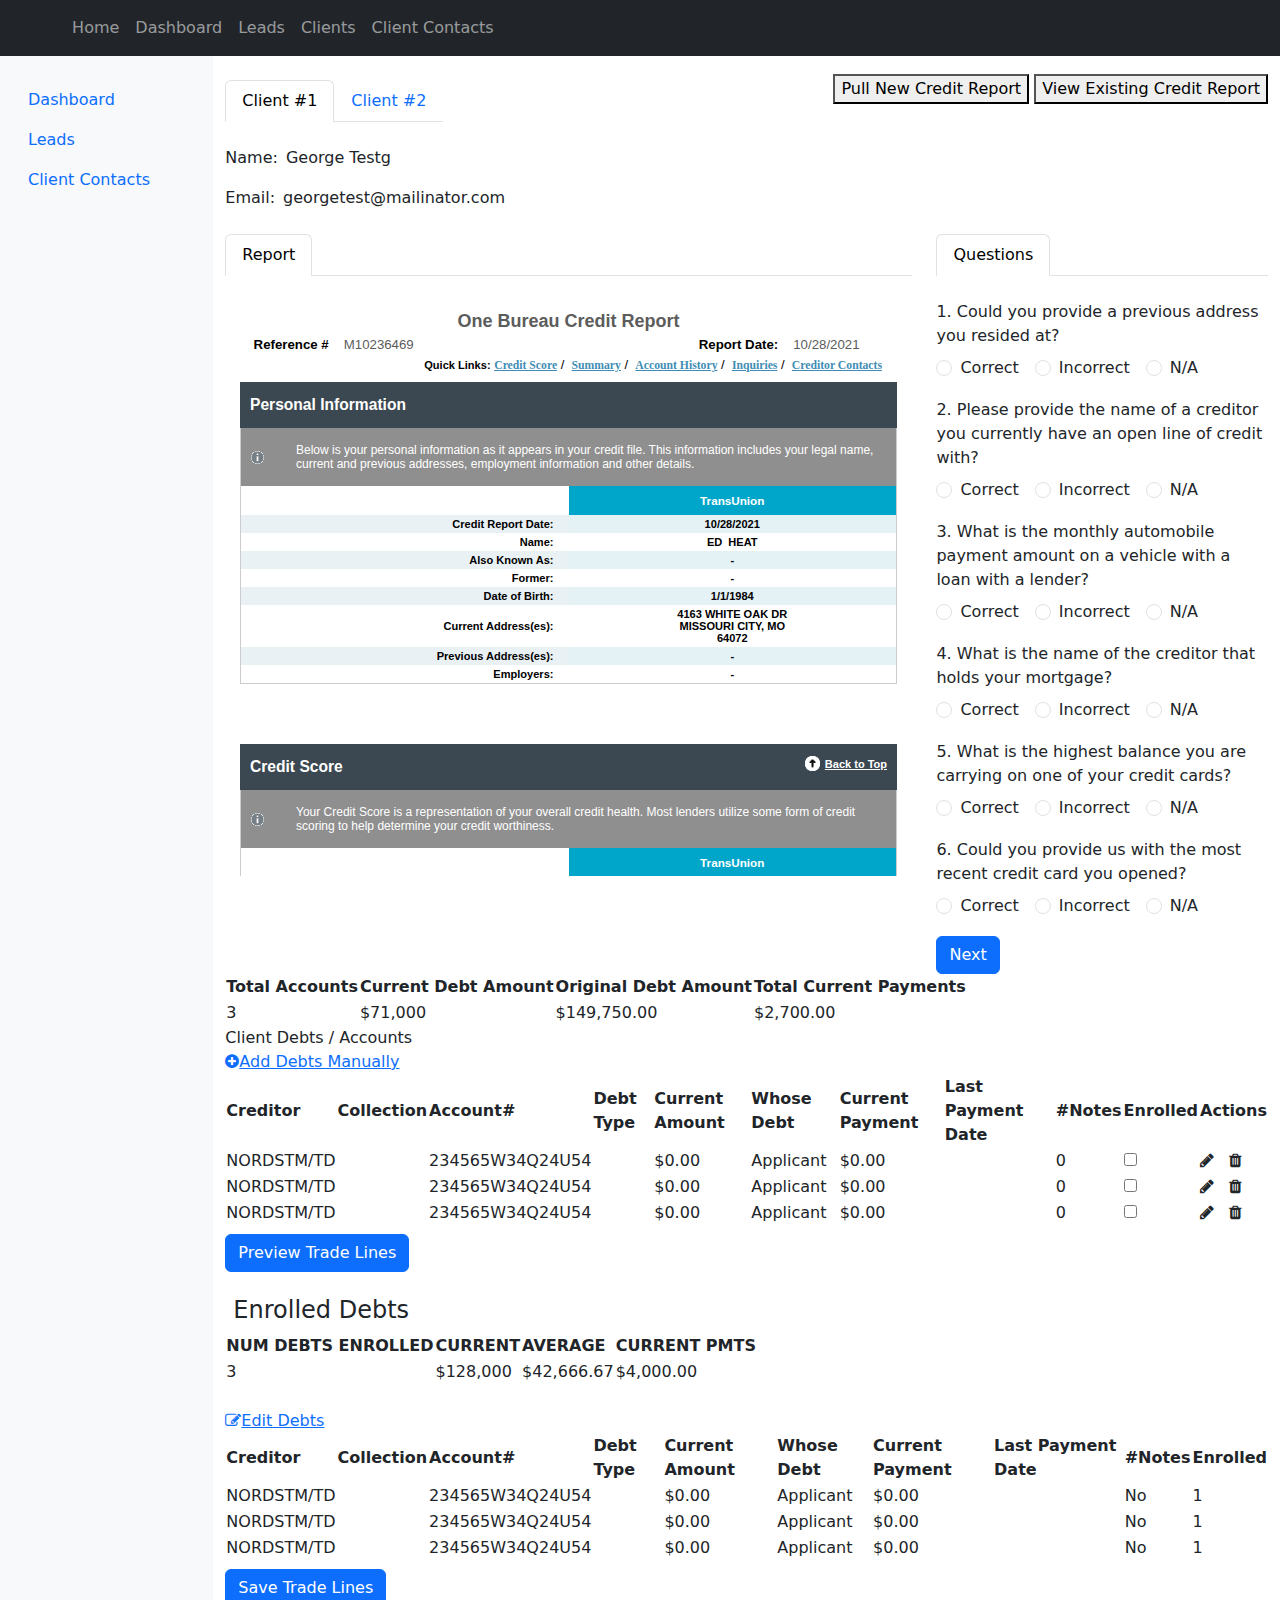
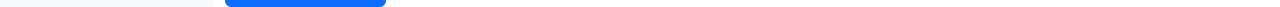
==== index.html @ 75496288 "Add files via upload" ====
<!DOCTYPE html>
<html lang="en">
<head>
    <meta charset="UTF-8">
    <meta name="viewport" content="width=device-width, initial-scale=1.0">
    <title>Pull Credit Report</title>
    <link href="https://cdn.jsdelivr.net/npm/bootstrap@5.0.0/dist/css/bootstrap.min.css" rel="stylesheet">
    <link rel="preconnect" href="https://fonts.gstatic.com">
    <link rel="stylesheet" href="https://cdnjs.cloudflare.com/ajax/libs/font-awesome/4.7.0/css/font-awesome.min.css">
    <link rel="stylesheet" href="styles.css">
</head>
<body>
    <!-- Navigation bar -->
    <nav class="navbar navbar-expand-lg navbar-dark bg-dark">
        <div class="container-fluid">
            <a class="navbar-brand" href="#"><span class="crmLogoIcon mR8"></span></a><span
                class="crmLogoText">CRM</span>
            <button class="navbar-toggler" type="button" data-bs-toggle="collapse" data-bs-target="#navbarNav"
                aria-controls="navbarNav" aria-expanded="false" aria-label="Toggle navigation">
                <span class="navbar-toggler-icon"></span>
            </button>
            <div class="collapse navbar-collapse" id="navbarNav">
                <ul class="navbar-nav ml-auto">
                    <li class="nav-item">
                        <a class="nav-link" href="#">Home</a>
                    </li>
                    <li class="nav-item">
                        <a class="nav-link" href="#">Dashboard</a>
                    </li>
                    <li class="nav-item">
                        <a class="nav-link" href="#">Leads</a>
                    </li>
                    <li class="nav-item">
                        <a class="nav-link" href="#">Clients</a>
                    </li>
                    <li class="nav-item">
                        <a class="nav-link" href="#">Client Contacts</a>
                    </li>
                </ul>
            </div>
        </div>
    </nav>

    <!-- Sidebar -->
    <div class="container-fluid">
        <div class="row containerbg">
            <nav id="sidebar" class="col-md-3 col-lg-2 d-md-block bg-light sidebar">
                <div class="position-sticky">
                    <ul class="nav flex-column mt-4">
                        <li class="nav-item">
                            <a class="nav-link active" href="#">
                                Dashboard
                            </a>
                        </li>
                        <li class="nav-item">
                            <a class="nav-link" href="#">
                                Leads
                            </a>
                        </li>
                        <li class="nav-item">
                            <a class="nav-link" href="#">
                                Client Contacts
                            </a>
                        </li>
                    </ul>
                </div>
            </nav>

            <!-- Content -->
            <main class="col-md-9 col-lg-10 righcontent">
                <!-- Tabs -->
                <div class="d-flex justify-content-between align-items-center">
                    <ul class="nav nav-tabs mt-4" id="myTabs" role="tablist">
                        <li class="nav-item" role="presentation">
                            <a class="nav-link active" id="client1-tab" data-bs-toggle="tab" href="#client1" role="tab"
                                aria-controls="client1" aria-selected="true" onclick="reloadPage()">Client
                                #1</a>
                        </li>
                        <li class="nav-item hideclient" role="presentation">
                            <a class="nav-link" id="client2-tab" data-bs-toggle="tab" href="#client2" role="tab"
                                aria-controls="client2" aria-selected="false" onclick="showClient('client2')">Client
                                #2</a>
                        </li>
                    </ul>
                    <div class="" ml-auto>
                        <button class="pull-credit-button" id="pullCreditButton">
                            Pull New Credit Report
                        </button>
                        <button class="pull-credit-button disabled" id="viewcreditbutton">
                            View Existing Credit Report
                        </button>
                    </div>
                </div>
                <!-- Tab Content -->
                <div class="tab-content mt-4">
                    <div class="tab-pane fade show active" id="client1" role="tabpanel" aria-labelledby="client1-tab">
                        <div class="nameinfo hideclient">
                            <p><span>Name:</span><span class="ps-2">George Testg</span></p>
                            <p><span>Email:</span><span class="ps-2">georgetest@mailinator.com</span></p>
                        </div>
                        <!-- Content for Client1 tab goes here -->
                        <div id="myTabsContent">
                            <div class="mt-4">


                                <!-- Tab Content -->
                                <div class="tab-content" id="myTabsContent">

                                    <div class="tab-pane fade show active" id="report" role="tabpanel"
                                        aria-labelledby="report-tab">

                                        <div class="row">
                                            <div class="col-8">
                                                <ul class="nav nav-tabs reportab" id="myTabs1" role="tablist">
                                                    <li class="nav-item" role="presentation">
                                                        <a class="nav-link active" id="report-tab" data-bs-toggle="tab"
                                                            href="#report" role="tab" aria-controls="report"
                                                            aria-selected="true">Report</a>
                                                    </li>
                                                </ul>
                                                <iframe width="100%" height="600px" src="1breport.html"
                                                    frameborder="0"></iframe>
                                            </div>
                                            <div class="col-4">
                                                <ul class="nav nav-tabs reportab" id="myTabs1" role="tablist">
                                                    <li class="nav-item" role="presentation">
                                                        <a class="nav-link active" id="report-tab" data-bs-toggle="tab"
                                                            href="#report" role="tab" aria-controls="report"
                                                            aria-selected="true">Questions</a>
                                                    </li>
                                                </ul>
                                                <form id="genquestions" class="mt-4">

                                                    <div class="questionwrap mb-3">
                                                        <div class="row">
                                                            <div class="col">
                                                                <label for="questionNo1" class="form-label">1. Could you
                                                                    provide a previous address you resided at?</label>
                                                            </div>
                                                        </div>
                                                        <div>
                                                            <div class="d-flex radio-group">
                                                                <div class="form-check me-3">
                                                                    <input class="form-check-input" type="radio"
                                                                        name="answer" id="yes" value="Yes">
                                                                    <label class="form-check-label"
                                                                        for="yes">Correct</label>
                                                                </div>
                                                                <div class="form-check me-3">
                                                                    <input class="form-check-input" type="radio"
                                                                        name="answer" id="no" value="No">
                                                                    <label class="form-check-label"
                                                                        for="no">Incorrect</label>
                                                                </div>
                                                                <div class="form-check">
                                                                    <input class="form-check-input" type="radio"
                                                                        name="answer" id="na" value="N/A">
                                                                    <label class="form-check-label" for="na">N/A</label>
                                                                </div>
                                                            </div>
                                                        </div>
                                                    </div>


                                                    <div class="questionwrap mb-3">
                                                        <div class="row">
                                                            <div class="col">
                                                                <label for="questionNo1" class="form-label">2. Please
                                                                    provide the name of a creditor you currently have an
                                                                    open line of credit with?</label>
                                                            </div>
                                                        </div>
                                                        <div>
                                                            <div class="d-flex radio-group">
                                                                <div class="form-check me-3">
                                                                    <input class="form-check-input" type="radio"
                                                                        name="answer1" id="yes" value="Yes">
                                                                    <label class="form-check-label"
                                                                        for="yes">Correct</label>
                                                                </div>
                                                                <div class="form-check me-3">
                                                                    <input class="form-check-input" type="radio"
                                                                        name="answer1" id="no" value="No">
                                                                    <label class="form-check-label"
                                                                        for="no">Incorrect</label>
                                                                </div>
                                                                <div class="form-check">
                                                                    <input class="form-check-input" type="radio"
                                                                        name="answer1" id="na" value="N/A">
                                                                    <label class="form-check-label" for="na">N/A</label>
                                                                </div>
                                                            </div>
                                                        </div>
                                                    </div>
                                                    <div class="questionwrap mb-3">
                                                        <div class="row">
                                                            <div class="col">
                                                                <label for="questionNo1" class="form-label">3. What is
                                                                    the
                                                                    monthly automobile payment amount on a vehicle with
                                                                    a loan with a lender?</label>
                                                            </div>
                                                        </div>
                                                        <div>
                                                            <div class="d-flex radio-group">
                                                                <div class="form-check me-3">
                                                                    <input class="form-check-input" type="radio"
                                                                        name="answer2" id="yes" value="Yes">
                                                                    <label class="form-check-label"
                                                                        for="yes">Correct</label>
                                                                </div>
                                                                <div class="form-check me-3">
                                                                    <input class="form-check-input" type="radio"
                                                                        name="answer2" id="no" value="No">
                                                                    <label class="form-check-label"
                                                                        for="no">Incorrect</label>
                                                                </div>
                                                                <div class="form-check">
                                                                    <input class="form-check-input" type="radio"
                                                                        name="answer2" id="na" value="N/A">
                                                                    <label class="form-check-label" for="na">N/A</label>
                                                                </div>
                                                            </div>
                                                        </div>
                                                    </div>
                                                    <div class="questionwrap mb-3">
                                                        <div class="row">
                                                            <div class="col">
                                                                <label for="questionNo1" class="form-label">4. What is
                                                                    the name of the creditor that holds your
                                                                    mortgage?</label>
                                                            </div>
                                                        </div>
                                                        <div>
                                                            <div class="d-flex radio-group">
                                                                <div class="form-check me-3">
                                                                    <input class="form-check-input" type="radio"
                                                                        name="answer3" id="yes" value="Yes">
                                                                    <label class="form-check-label"
                                                                        for="yes">Correct</label>
                                                                </div>
                                                                <div class="form-check me-3">
                                                                    <input class="form-check-input" type="radio"
                                                                        name="answer3" id="no" value="No">
                                                                    <label class="form-check-label"
                                                                        for="no">Incorrect</label>
                                                                </div>
                                                                <div class="form-check">
                                                                    <input class="form-check-input" type="radio"
                                                                        name="answer3" id="na" value="N/A">
                                                                    <label class="form-check-label" for="na">N/A</label>
                                                                </div>
                                                            </div>
                                                        </div>
                                                    </div>
                                                    <div class="questionwrap mb-3">
                                                        <div class="row">
                                                            <div class="col">
                                                                <label for="questionNo1" class="form-label">5. What is
                                                                    the highest balance you are carrying on one of your
                                                                    credit cards?</label>
                                                            </div>
                                                        </div>
                                                        <div>
                                                            <div class="d-flex radio-group">
                                                                <div class="form-check me-3">
                                                                    <input class="form-check-input" type="radio"
                                                                        name="answer4" id="yes" value="Yes">
                                                                    <label class="form-check-label"
                                                                        for="yes">Correct</label>
                                                                </div>
                                                                <div class="form-check me-3">
                                                                    <input class="form-check-input" type="radio"
                                                                        name="answer4" id="no" value="No">
                                                                    <label class="form-check-label"
                                                                        for="no">Incorrect</label>
                                                                </div>
                                                                <div class="form-check">
                                                                    <input class="form-check-input" type="radio"
                                                                        name="answer4" id="na" value="N/A">
                                                                    <label class="form-check-label" for="na">N/A</label>
                                                                </div>
                                                            </div>
                                                        </div>
                                                    </div>
                                                    <div class="questionwrap mb-3">
                                                        <div class="row">
                                                            <div class="col">
                                                                <label for="questionNo1" class="form-label">6. Could you
                                                                    provide us with the most recent credit card you
                                                                    opened?</label>
                                                            </div>
                                                        </div>
                                                        <div>
                                                            <div class="d-flex radio-group">
                                                                <div class="form-check me-3">
                                                                    <input class="form-check-input" type="radio"
                                                                        name="answer5" id="yes" value="Yes">
                                                                    <label class="form-check-label"
                                                                        for="yes">Correct</label>
                                                                </div>
                                                                <div class="form-check me-3">
                                                                    <input class="form-check-input" type="radio"
                                                                        name="answer5" id="no" value="No">
                                                                    <label class="form-check-label"
                                                                        for="no">Incorrect</label>
                                                                </div>
                                                                <div class="form-check">
                                                                    <input class="form-check-input" type="radio"
                                                                        name="answer5" id="na" value="N/A">
                                                                    <label class="form-check-label" for="na">N/A</label>
                                                                </div>
                                                            </div>
                                                        </div>
                                                    </div>
                                                    <div class="auth-unauth">
                                                        <button type="submit" id="questsubmit"
                                                            class="btn btn-primary mt-0">Next</button>
                                                      <!--  <button type="submit" id="questsubmit"
                                                            class="btn btn-secondary mt-0">Not Authenticated</button> -->
                                                    </div>
                                                </form>
                                            </div>
                                        </div>

                                    </div>

                                </div>
                            </div>
                        </div>
                    </div>
                    <div class="tab-pane fade" id="client2" role="tabpanel" aria-labelledby="client2-tab">
                        <!-- Content for Client2 tab goes here -->
                        <div class="nameinfo">
                            <p><span>Name:</span><span class="ps-2">John Doe</span></p>
                            <p><span>Email:</span><span class="ps-2">johndoe@mailinator.com</span></p>
                        </div>
                    </div>
                </div>
                <div class="debtssection" id="debtscontent">
                    <!-- Debs table -->
                    <table class="debtstable">
                        <tr>
                            <th>Total Accounts</th>
                            <th>Current Debt Amount</th>
                            <th>Original Debt Amount</th>
                            <th>Total Current Payments</th>
                        </tr>
                        <tr>
                            <td>3</td>
                            <td>$71,000</td>
                            <td>$149,750.00</td>
                            <td>$2,700.00</td>
                        </tr>
                    </table>
                    <span class="cba">Client Debts / Accounts</span>
                    <div class="button-container">
                        <!-- Buttons -->
                        <a href="#" class="button" id="openDebtsModalButton" onclick="showDebtsModal()"><i
                                class="fa fa-plus-circle"></i>Add Debts Manually</a>

                    </div>

                    <table class="debt-table">
                        <tr>
                            <th>Creditor</th>
                            <th>Collection</th>
                            <th>Account#</th>
                            <th>Debt Type</th>
                            <th>Current Amount</th>
                            <th>Whose Debt</th>
                            <th>Current Payment</th>
                            <th>Last Payment Date</th>
                            <th>#Notes</th>

                            <th>Enrolled</th>
                            <th>Actions</th>
                        </tr>
                        <tr>
                            <td>NORDSTM/TD</td>
                            <td></td>
                            <td>234565W34Q24U54</td>
                            <td></td>
                            <td>$0.00</td>
                            <td>Applicant</td>
                            <td>$0.00</td>
                            <td></td>
                            <td>0</td>

                            <td><input type="checkbox"></td>
                            <td class="actionitem"><i class="fa fa-pencil"></i>&nbsp;&nbsp;&nbsp;<i
                                    class="fa fa-trash "></i></td>
                        </tr>
                        <tr>
                            <td>NORDSTM/TD</td>
                            <td></td>
                            <td>234565W34Q24U54</td>
                            <td></td>
                            <td>$0.00</td>
                            <td>Applicant</td>
                            <td>$0.00</td>
                            <td></td>
                            <td>0</td>

                            <td><input type="checkbox"></td>
                            <td class="actionitem"><i class="fa fa-pencil"></i>&nbsp;&nbsp;&nbsp;<i
                                    class="fa fa-trash "></i></td>
                        </tr>
                        <tr>
                            <td>NORDSTM/TD</td>
                            <td></td>
                            <td>234565W34Q24U54</td>
                            <td></td>
                            <td>$0.00</td>
                            <td>Applicant</td>
                            <td>$0.00</td>
                            <td></td>
                            <td>0</td>
                            <td><input type="checkbox"></td>
                            
                            <td class="actionitem"><i class="fa fa-pencil"></i>&nbsp;&nbsp;&nbsp;<i
                                    class="fa fa-trash "></i></td>
                        </tr>
                    </table>
                    <div class="align-right">
                        <button type="button" class="btn btn-primary mt-2" data-dismiss="modal" id="addtradeline">Preview
                            Trade Lines</button>
                    </div>
                    <!-- Debts table ends -->
                </div>
                <div class="editdebts mt-4" id="editdebts">
                    <!-- Debs table -->
                    <h4 class="cba ps-2">Enrolled Debts</h4>
                    <table class="debtstable">
                        <tr>
                            <th>NUM DEBTS ENROLLED</th>
                            <th>CURRENT</th>
                            <th>AVERAGE</th>
                            <th>CURRENT PMTS</th>
                        </tr>
                        <tr>
                            <td>3</td>
                            <td>$128,000</td>
                            <td>$42,666.67</td>
                            <td>$4,000.00</td>
                        </tr>
                    </table>
                    <div class="button-container mt-4">
                        <!-- Buttons -->
                        <a href="#" class="button edit" id="editdebt-btn"><i class="fa fa-edit"></i>Edit Debts</a>
                    </div>

                    <table class="debt-table">
                        <tr>
                            <th>Creditor</th>
                            <th>Collection</th>
                            <th>Account#</th>
                            <th>Debt Type</th>
                            <th>Current Amount</th>
                            <th>Whose Debt</th>
                            <th>Current Payment</th>
                            <th>Last Payment Date</th>
                            <th>#Notes</th>
                            <th>Enrolled</th>
                        </tr>
                        <tr>
                            <td>NORDSTM/TD</td>
                            <td></td>
                            <td>234565W34Q24U54</td>
                            <td></td>
                            <td>$0.00</td>
                            <td>Applicant</td>
                            <td>$0.00</td>
                            <td></td>
                            <td>No</td>
                            <td>1</td>

                        </tr>
                        <tr>
                            <td>NORDSTM/TD</td>
                            <td></td>
                            <td>234565W34Q24U54</td>
                            <td></td>
                            <td>$0.00</td>
                            <td>Applicant</td>
                            <td>$0.00</td>
                            <td></td>
                            <td>No</td>
                            <td>1</td>

                        </tr>
                        <tr>
                            <td>NORDSTM/TD</td>
                            <td></td>
                            <td>234565W34Q24U54</td>
                            <td></td>
                            <td>$0.00</td>
                            <td>Applicant</td>
                            <td>$0.00</td>
                            <td></td>
                            <td>No</td>
                            <td>1</td>

                        </tr>
                    </table>
                    <div class="align-right">
                        <button type="button" class="btn btn-primary mt-2" data-dismiss="modal" id="addtradeline">Save
                            Trade Lines</button>
                    </div>
                    <!-- Debts table ends -->
                </div>
            </main>
        </div>
    </div>

    <!-- Add a modal for displaying debts.html content -->
    <div class="modal fade custom-width-modal" id="debtsModal" tabindex="-1" role="dialog"
        aria-labelledby="debtsModalLabel" aria-hidden="true">
        <div class="modal-dialog" role="document">
            <div class="modal-content">
                <div class="modal-header">
                    <h5 class="modal-title" id="debtsModalLabel">System Fields</h5>
                    <button type="button" class="close rounded-circle" data-dismiss="modal" aria-label="Close"
                        id="closeDebtsModal">
                        <span aria-hidden="true" class="close-icon">&times;</span>
                    </button>
                </div>
                <div class="modal-body">
                    <!-- Content from debts.html will be loaded here -->
                </div>
            </div>
        </div>
    </div>

    <!-- Confirmation Modal -->
    <!-- Add a confirmation modal -->
    <div class="modal fade" id="confirmationModal" tabindex="-1" role="dialog" aria-labelledby="confirmationModalLabel"
        aria-hidden="true">
        <div class="modal-dialog" role="document">
            <div class="modal-content">
                <div class="modal-header">
                    <h5 class="modal-title" id="confirmationModalLabel">Confirmation</h5>
                    <button type="button" class="close" id="ConfirmClose" data-dismiss="modal" aria-label="Close">
                        <span aria-hidden="true">&times;</span>
                    </button>
                </div>
                <div class="modal-body">
                    Are you sure you want to pull a credit report?
                </div>
                <div class="modal-footer">
                    <button type="button" class="btn btn-secondary" data-dismiss="modal" id="confirmNo">Cancel</button>
                    <button type="button" class="btn btn-primary" id="confirmYes">Yes</button>
                </div>
            </div>
        </div>
    </div>

    <!--confirmation for delte -->
    <div class="modal fade" id="confirmationModaldel" tabindex="-1" role="dialog"
        aria-labelledby="confirmationModalLabel" aria-hidden="true">
        <div class="modal-dialog">
            <div class="modal-content">
                <div class="modal-header">
                    <h5 class="modal-title" id="confirmationModalLabel">Confirmation</h5>
                    <button type="button" class="btn-close" data-bs-dismiss="modal" aria-label="Close"></button>
                </div>
                <div class="modal-body">
                    <p>Do you want to delete this item?</p>
                </div>
                <div class="modal-footer">
                    <button type="button" class="btn btn-secondary" data-dismiss="modal"
                        id="confirmNodel">Cancel</button>
                    <button type="button" class="btn btn-primary" id="confirmYesdel">Yes</button>
                </div>
            </div>
        </div>
    </div>


    <!-- Link to Bootstrap JS (you may need to adjust the path) -->
    <script src="https://code.jquery.com/jquery-3.6.0.min.js"></script>
    <script src="https://cdn.jsdelivr.net/npm/bootstrap@5.0.0/dist/js/bootstrap.bundle.min.js"></script>
    <script>
        function showClient(clientId, secondTabId, tabToClickId) {
            // Hide all tab content in myTabs
            document.querySelectorAll('.tab-pane').forEach(function (el) {
                el.classList.remove('show', 'active');
            });

            // Show the selected tab content in myTabs
            document.getElementById(clientId).classList.add('show', 'active');

            // Trigger a click on the specified tab in myTabs1
            const tabToClick = document.querySelector(secondTabId + ' a.nav-link[href="#' + tabToClickId + '"]');
            if (tabToClick) {
                tabToClick.click();
            }
        }
        function reloadPage() {
            location.reload();
        }


        $(document).ready(function () {
            // Function to check if #myTabsContent is visible
            function isMyTabsContentVisible() {
                return $('#myTabsContent').is(':visible');
            }

            // Listen for the "Pull Credit Report" button click
            $('#pullCreditButton').click(function () {
                $('#debtscontent').hide();
                $('#editdebts').hide();
                if (!isMyTabsContentVisible()) {
                    // Open the confirmation modal
                    $('#confirmationModal').modal('show');
                }
            });

            // Listen for the "Yes" button click in the confirmation modal
            $('#confirmYes').click(function () {
                // Show #myTabsContent
                $('#myTabsContent').show();
                $('.tab-content #myTabsContent').show();
                $('.hideclient').show();

                // Close the confirmation modal
                $('#confirmationModal').modal('hide');
            });

            $('#confirmNo, #ConfirmClose, #confirmYesdel, #confirmNodel').click(function () {
                $('#confirmationModal').modal('hide');
                $('#confirmationModaldel').modal('hide');
            });


            //genquestions submit
            function showDebtsContent() {
                $('#myTabsContent').hide();
                $('#debtscontent').show();
                $('#editdebts').hide();
                $('.hideclient').hide();
                
            }
            function showEditDebtsContent() {
                $('#myTabsContent').hide();
                $('#debtscontent').hide();
                $('#editdebts').show();
                $('.hideclient').hide();
            }

            // Listen for the #questsubmit button click
            $('#questsubmit').click(function (event) {
                event.preventDefault();
                showDebtsContent();
            });
            $('#edit-debts').click(function (event) {
                event.preventDefault();
                showEditDebtsContent();
            });
            $('#addtradeline').click(function (event) {
                event.preventDefault();
                showEditDebtsContent();
            });
            $('#editdebt-btn').click(function (event) {
                event.preventDefault();
                showDebtsContent();
            });

        });

        function showDebtsModal() {
            // Send an AJAX request to load content from debts.html
            $.ajax({
                url: 'adddebts.html',
                dataType: 'html',
                success: function (data) {
                    // Insert the loaded content into the modal body
                    $('#debtsModal .modal-body').html(data);

                    // Show the modal
                    $('#debtsModal').modal('show');
                },
                error: function () {
                    // Handle errors, e.g., show an error message
                    alert('Failed to load debts.html');
                }
            });
        }

        $('.close').click(function () {
            $('#debtsModal').modal('hide');
        });

        // Get the edit and delete icons.
        //const editIcon = document.querySelector('.fa-pencil');
        const deleteIcon = document.querySelector('.fa-trash');

        // Add a click event listener to the edit icon.
       /* editIcon.addEventListener('click', function () {
            // Show the confirmation modal.
            $('#confirmationModaldel').modal('show');
        });
        */

        // Add a click event listener to the delete icon.
        deleteIcon.addEventListener('click', function () {
            // Show the confirmation modal.
            $('#confirmationModaldel').modal('show');
        });

    </script>

</body>

</html>
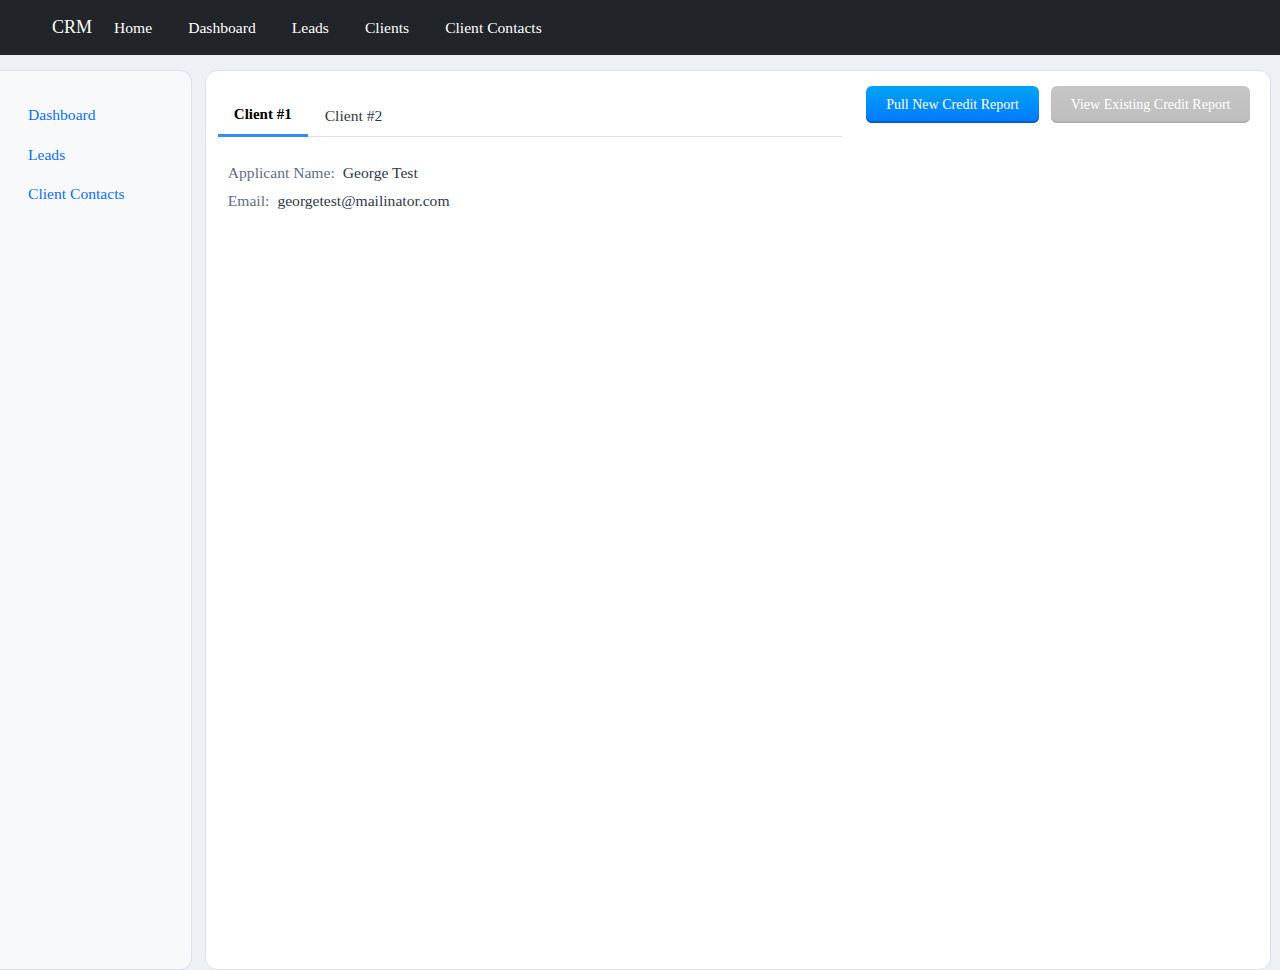
==== commit fba1a39b: "Updated 17-49" ====
--- a/index.html
+++ b/index.html
@@ -8,6 +8,19 @@
     <link rel="preconnect" href="https://fonts.gstatic.com">
     <link rel="stylesheet" href="https://cdnjs.cloudflare.com/ajax/libs/font-awesome/4.7.0/css/font-awesome.min.css">
     <link rel="stylesheet" href="styles.css">
+    <style>
+            table {
+            width: 100%;
+            border-collapse: collapse;
+        }
+        th,
+        td {
+            padding: 8px;
+            text-align: left;
+            border: none;
+            /* Remove table cell borders */
+        }
+    </style>
 </head>
 <body>
     <!-- Navigation bar -->
@@ -95,13 +108,12 @@
                 <div class="tab-content mt-4">
                     <div class="tab-pane fade show active" id="client1" role="tabpanel" aria-labelledby="client1-tab">
                         <div class="nameinfo hideclient">
-                            <p><span>Name:</span><span class="ps-2">George Testg</span></p>
+                            <p><span>Applicant Name:</span><span class="ps-2">George Test</span></p>
                             <p><span>Email:</span><span class="ps-2">georgetest@mailinator.com</span></p>
                         </div>
                         <!-- Content for Client1 tab goes here -->
                         <div id="myTabsContent">
                             <div class="mt-4">
-
 
                                 <!-- Tab Content -->
                                 <div class="tab-content" id="myTabsContent">
@@ -332,8 +344,10 @@
                     <div class="tab-pane fade" id="client2" role="tabpanel" aria-labelledby="client2-tab">
                         <!-- Content for Client2 tab goes here -->
                         <div class="nameinfo">
-                            <p><span>Name:</span><span class="ps-2">John Doe</span></p>
-                            <p><span>Email:</span><span class="ps-2">johndoe@mailinator.com</span></p>
+                            <p><span>Co-Applicant Name:</span><span class="ps-2">John Doe</span></p>
+                            <p><span>Applicant Name:</span><span class="ps-2">George Testg</span></p>
+                            <p><span>Email:</span><span class="ps-2">johndoe@mailinator.com</span></p> <br>                           
+                        
                         </div>
                     </div>
                 </div>
@@ -348,7 +362,7 @@
                         </tr>
                         <tr>
                             <td>3</td>
-                            <td>$71,000</td>
+                            <td>$11,130.00</td>
                             <td>$149,750.00</td>
                             <td>$2,700.00</td>
                         </tr>
@@ -377,13 +391,13 @@
                             <th>Actions</th>
                         </tr>
                         <tr>
-                            <td>NORDSTM/TD</td>
-                            <td></td>
-                            <td>234565W34Q24U54</td>
-                            <td></td>
-                            <td>$0.00</td>
+                            <td>SYNCB/BELKDC</td>
+                            <td></td>
+                            <td>5243001026024855</td>
+                            <td></td>
+                            <td>$3,681.00</td>
                             <td>Applicant</td>
-                            <td>$0.00</td>
+                            <td>$113.00</td>
                             <td></td>
                             <td>0</td>
 
@@ -392,13 +406,13 @@
                                     class="fa fa-trash "></i></td>
                         </tr>
                         <tr>
-                            <td>NORDSTM/TD</td>
-                            <td></td>
-                            <td>234565W34Q24U54</td>
-                            <td></td>
-                            <td>$0.00</td>
+                            <td>SYNCB/HFT</td>
+                            <td></td>
+                            <td>6044201010954427</td>
+                            <td></td>
+                            <td>$398.00</td>
                             <td>Applicant</td>
-                            <td>$0.00</td>
+                            <td>$55.00</td>
                             <td></td>
                             <td>0</td>
 
@@ -407,13 +421,13 @@
                                     class="fa fa-trash "></i></td>
                         </tr>
                         <tr>
-                            <td>NORDSTM/TD</td>
-                            <td></td>
-                            <td>234565W34Q24U54</td>
-                            <td></td>
-                            <td>$0.00</td>
+                            <td>WELLS FARGO</td>
+                            <td></td>
+                            <td>4147181407566078</td>
+                            <td></td>
+                            <td>$7,051.00</td>
                             <td>Applicant</td>
-                            <td>$0.00</td>
+                            <td>$219.00</td>
                             <td></td>
                             <td>0</td>
                             <td><input type="checkbox"></td>
@@ -464,39 +478,39 @@
                             <th>Enrolled</th>
                         </tr>
                         <tr>
-                            <td>NORDSTM/TD</td>
-                            <td></td>
-                            <td>234565W34Q24U54</td>
-                            <td></td>
-                            <td>$0.00</td>
+                            <td>SYNCB/BELKDC</td>
+                            <td></td>
+                            <td>5243001026024855</td>
+                            <td></td>
+                            <td>$3,681.00</td>
                             <td>Applicant</td>
-                            <td>$0.00</td>
+                            <td>$113.00</td>
                             <td></td>
                             <td>No</td>
                             <td>1</td>
 
                         </tr>
                         <tr>
-                            <td>NORDSTM/TD</td>
-                            <td></td>
-                            <td>234565W34Q24U54</td>
-                            <td></td>
-                            <td>$0.00</td>
+                            <td>SYNCB/HFT</td>
+                            <td></td>
+                            <td>6044201010954427</td>
+                            <td></td>
+                            <td>$398.00</td>
                             <td>Applicant</td>
-                            <td>$0.00</td>
+                            <td>$55.00</td>
                             <td></td>
                             <td>No</td>
                             <td>1</td>
 
                         </tr>
                         <tr>
-                            <td>NORDSTM/TD</td>
-                            <td></td>
-                            <td>234565W34Q24U54</td>
-                            <td></td>
-                            <td>$0.00</td>
+                            <td>WELLS FARGO</td>
+                            <td></td>
+                            <td>4147181407566078</td>
+                            <td></td>
+                            <td>$7,051.00</td>
                             <td>Applicant</td>
-                            <td>$0.00</td>
+                            <td>$219.00</td>
                             <td></td>
                             <td>No</td>
                             <td>1</td>
@@ -616,6 +630,11 @@
                     $('#confirmationModal').modal('show');
                 }
             });
+            
+            $('#client2-tab').click(function () {
+                $('.pull-credit-button').hide();
+            });          
+            
 
             // Listen for the "Yes" button click in the confirmation modal
             $('#confirmYes').click(function () {
--- a/styles.css
+++ b/styles.css
@@ -0,0 +1,387 @@
+@font-face {
+    font-family: 'Zoho_Puvi_Light';
+    src: url('https://static.zohocdn.com/zohofonts/zohopuvi/4.0/Zoho_Puvi_Light.eot');
+    src: url('https://static.zohocdn.com/zohofonts/zohopuvi/4.0/Zoho_Puvi_Light.eot') format('embedded-opentype'), url('https://static.zohocdn.com/zohofonts/zohopuvi/4.0/Zoho_Puvi_Light.woff2') format('woff2'), url('https://static.zohocdn.com/zohofonts/zohopuvi/4.0/Zoho_Puvi_Light.otf') format('opentype');
+    font-weight: normal;
+    font-style: normal;
+    font-display: swap
+}
+
+@font-face {
+    font-family: 'Zoho_Puvi_Regular';
+    src: url('https://static.zohocdn.com/zohofonts/zohopuvi/4.0/Zoho_Puvi_Regular.eot');
+    src: url('https://static.zohocdn.com/zohofonts/zohopuvi/4.0/Zoho_Puvi_Regular.eot') format('embedded-opentype'), url('https://static.zohocdn.com/zohofonts/zohopuvi/4.0/Zoho_Puvi_Regular.woff2') format('woff2'), url('https://static.zohocdn.com/zohofonts/zohopuvi/4.0/Zoho_Puvi_Regular.otf') format('opentype');
+    font-weight: normal;
+    font-style: normal;
+    font-display: swap
+}
+
+@font-face {
+    font-family: 'Zoho_Puvi_Medium';
+    src: url('https://static.zohocdn.com/zohofonts/zohopuvi/4.0/Zoho_Puvi_Medium.eot');
+    src: url('https://static.zohocdn.com/zohofonts/zohopuvi/4.0/Zoho_Puvi_Medium.eot') format('embedded-opentype'), url('https://static.zohocdn.com/zohofonts/zohopuvi/4.0/Zoho_Puvi_Medium.woff2') format('woff2'), url('https://static.zohocdn.com/zohofonts/zohopuvi/4.0/Zoho_Puvi_Medium.otf') format('opentype');
+    font-weight: normal;
+    font-style: normal;
+    font-display: swap
+}
+
+@font-face {
+    font-family: 'Zoho_Puvi_Bold';
+    src: url('https://static.zohocdn.com/zohofonts/zohopuvi/4.0/Zoho_Puvi_Bold.eot');
+    src: url('https://static.zohocdn.com/zohofonts/zohopuvi/4.0/Zoho_Puvi_Bold.eot') format('embedded-opentype'), url('https://static.zohocdn.com/zohofonts/zohopuvi/4.0/Zoho_Puvi_Bold.woff2') format('woff2'), url('https://static.zohocdn.com/zohofonts/zohopuvi/4.0/Zoho_Puvi_Bold.otf') format('opentype');
+    font-weight: normal;
+    font-style: normal;
+    font-display: swap
+}
+
+@font-face {
+    font-family: "Roboto";
+    src: url(https://webfonts.zohowebstatic.com/robotothin/font.eot);
+    src: url(https://webfonts.zohowebstatic.com/robotothin/font.eot?#iefix) format("eot"), url(https://webfonts.zohowebstatic.com/robotothin/font.woff2) format("woff2"), url(https://webfonts.zohowebstatic.com/robotothin/font.woff) format("woff"), url(https://webfonts.zohowebstatic.com/robotothin/font.ttf) format("truetype"), url(https://webfonts.zohowebstatic.com/robotothin/font.svg#Roboto-Thin) format("svg");
+    font-weight: 100;
+    font-style: normal;
+    font-display: swap
+}
+
+#myTabsContent,
+#debtscontent,
+#editdebts {
+    display: none;
+}
+
+#debtscontent {
+    margin-top: 30px;
+}
+
+#confirmYes,  #confirmYesdel{
+    color: #fff;
+    border-radius: 6px;
+    font-family: 'Zoho_Puvi_Medium';
+    box-sizing: border-box;
+    padding: 8px 20px;
+    box-shadow: inset 0 -2px 0 #0061CA;
+    background: transparent linear-gradient(0deg, #0279FF 0%, #00A3F3 100%);
+    font-size: 14px;
+    position: relative;
+    border: 0;
+    outline: 0;
+    cursor: pointer;
+    text-align: center;
+    margin-right: 8px;
+    white-space: nowrap;
+}
+
+#confirmYes:active, #confirmYesdel:active {
+    top: 1px;
+    box-shadow: none;
+    background: #2385EF;
+    position: relative;
+}
+
+#confirmNo,  #confirmNodel{
+    border-radius: 6px;
+    font-family: 'Zoho_Puvi_Medium';
+    font-size: 14px;
+    border: 1px solid #D0D4DF;
+    padding: 7px 20px;
+    color: #313949;
+    box-shadow: inset 0 -1px 0 #D0D4DF;
+    background: transparent linear-gradient(180deg, #FCFDFF 0%, #EAEEF5 100%);
+    outline: 0;
+}
+
+#confirmNo:active,  #confirmNodel:active {
+    top: 1px;
+    box-shadow: none;
+    position: relative;
+    background: #ECF0F7;
+}
+
+body {
+    font-family: 'Zoho_Puvi_Regular';
+    font-size: 0.975rem;
+}
+
+#sidebar {
+    height: 100vh;
+    position: sticky;
+    top: 0;
+    border: 1px solid #d7e2ed;
+    border-left: 0;
+    background: #f5f7f9;
+    border-top-right-radius: 12px;
+    border-bottom-right-radius: 12px;
+    margin-top: 15px;
+    width: 15%;
+    margin-right: 1%;
+}
+
+.containerbg {
+    background: #EDF0F4;
+}
+
+.righcontent {
+    background: #fff;
+    border: 1px solid #d7e2ed;
+    border-radius: 12px !important;
+    margin-top: 15px;
+    /*margin-left: 15px;*/
+}
+
+.crmLogoIcon {
+    width: 24px;
+    height: 16px;
+    background: url(images/crm_logo_white_ff943ec_.svg) no-repeat;
+    display: flex;
+    align-items: center;
+    justify-content: center;
+}
+
+.crmLogoText {
+    font-size: 18px;
+    color: #fff;
+    padding-right: 14px;
+    ;
+}
+
+.navbar-dark .navbar-nav .nav-link {
+    color: white;
+    margin-right: 20px
+}
+
+.pull-credit-button {
+    color: #fff;
+    border-radius: 6px;
+    font-family: 'Zoho_Puvi_Medium';
+    box-sizing: border-box;
+    padding: 8px 20px;
+    box-shadow: inset 0 -2px 0 #0061CA;
+    background: transparent linear-gradient(0deg, #0279FF 0%, #00A3F3 100%);
+    font-size: 14px;
+    position: relative;
+    border: 0;
+    outline: 0;
+    cursor: pointer;
+    text-align: center;
+    margin-right: 8px;
+    white-space: nowrap;
+}
+
+.pull-credit-button.disabled {
+    background: transparent linear-gradient(0deg, rgb(190, 190, 190) 0%, #c5c5c5 100%);
+    box-shadow: inset 0 -2px 0 #b1b1b1;
+}
+.fa-trash {cursor: pointer;}
+.custom-button {
+    margin-right: 8px;
+    font-weight: 600;
+}
+
+.actionitem .fa {
+    font-size: 16px;
+}
+
+.sysfields input,
+.sysfields select, textarea {
+    border-radius: 8px;
+    border: 1px solid rgba(0, 0, 0, 0.2) !important;
+}
+textarea {width: 100%;}
+.questionwrap .form-label {
+    color: #707070;
+    font-weight: 600;
+}
+
+.form-check-label {
+    color: #707070;
+}
+
+.qtitle {
+    font-size: 15px;
+    font-weight: 600;
+}
+
+.nameinfo {
+    color: #616E88;
+    margin-top: 14px;
+    margin-left: 10px;
+}
+
+.nameinfo p {
+    margin-bottom: 5px;
+}
+
+.nameinfo span {
+    color: #616E88;
+    display: inline-block;
+}
+
+.nameinfo span+span {
+    color: #313949;
+}
+.auth-unauth {text-align: right;}
+.align-right {text-align: right;}
+
+.nav-tabs .nav-item .nav-link.active {
+    border: none;
+    border-bottom: 3px solid #338cf0;
+    font-size: 15px;
+    font-weight: 600;
+}
+
+.nav-tabs .nav-link {
+    color: #313949;
+}
+
+.nav-tabs {
+    width: 60%;
+}
+.nav-tabs.reportab {
+    width: 100%;
+}
+.radio-group {
+    margin-left: 20px;
+}
+
+.questionwrap {
+    border: 1px rgb(219, 219, 219) solid;
+    border-radius: 5px;
+    padding: 5px 8px;
+    text-align: left;
+}
+
+.close {
+    background-color: #efefef;
+    width: 30px;
+    height: 30px;
+    border: none;
+    display: flex;
+    justify-content: center;
+    align-items: center;
+    padding: 0;
+    position: absolute;
+    top: 10px;
+    right: 10px;
+}
+
+.close:hover {
+    background-color: #efefef;
+}
+
+.close-icon {
+    color: #000;
+    font-size: 18px;
+    font-weight: 600;
+}
+
+.custom-width-modal .modal-dialog {
+    max-width: 800px;
+    /* Set your desired custom width here */
+}
+
+table {
+    border-collapse: collapse;
+}
+
+table,
+th,
+td {
+    border: none;
+}
+
+th,
+td {
+    padding: 8px;
+    text-align: left;
+}
+
+.debtstable {
+    border-bottom: 1px #dee2e6 solid;
+}
+
+.debtstable th {
+    font-size: 14px;
+    color: #6d6c6c;
+    font-weight: 600;
+}
+
+.debtstable td {
+    font-size: 14px;
+    color: #38577b;
+    font-weight: 600;
+}
+
+a.button.edit.disabled {
+    color: #a5a5a5;
+}
+
+.cba {
+    font-size: 14px;
+    color: #38577b;
+    font-weight: 600;
+    margin-top: 10px;
+    display: block;
+}
+
+h4.cba {
+    font-size: 16px;
+}
+
+.button-container {
+    text-align: right;
+}
+
+.button-container a {
+    font-size: 16px;
+}
+
+.button {
+    display: inline-block;
+    margin-left: 10px;
+    padding: 10px 20px;
+    text-align: center;
+    color: #000;
+    text-decoration: none;
+    font-weight: bold;
+    border-radius: 30px;
+    background: #efefef;
+}
+
+.button i {
+    margin-right: 10px;
+}
+
+
+.debt-table {
+    border-collapse: collapse;
+    width: 100%;
+    font-size: 12px;
+    margin-top: 20px;
+}
+
+.debt-table th,
+.debt-table td {
+    padding: 8px;
+    text-align: left;
+}
+
+.debt-table tr:nth-child(even) {
+    background-color: #ffffff;
+    /* Gray background for even rows */
+}
+
+.debt-table tr:nth-child(odd) {
+    background-color: #efefef;
+    /* White background for odd rows */
+}
+
+.debt-table th {
+    background-color: #efefef;
+    /* Header background color */
+    color: #000;
+    /* Header text color */
+}
+
+.modal-title {
+    font-weight: 600;
+}